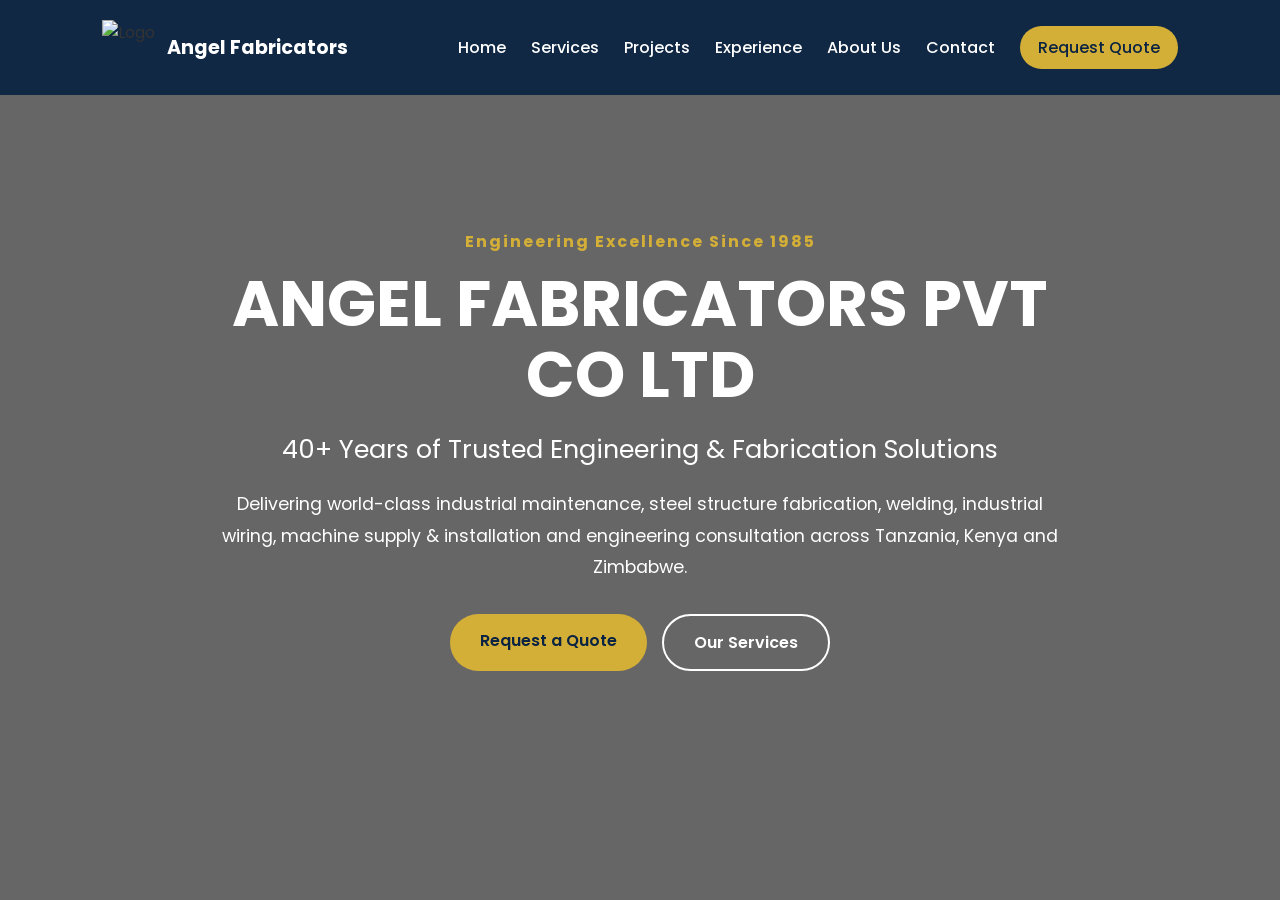
==== index.html @ 2fcebb29 "Rename index to index.html" ====
<!DOCTYPE html>
<html lang="en">
<head>
    <meta charset="UTF-8">
    <meta name="viewport" content="width=device-width, initial-scale=1.0">
    <title>Angel Fabricators Pvt Co Ltd</title>

    <link rel="stylesheet" href="style.css">

    <!-- Google Fonts -->
    <link href="https://fonts.googleapis.com/css2?family=Poppins:wght@300;400;500;600;700;800&display=swap" rel="stylesheet">

    <!-- Font Awesome -->
    <link rel="stylesheet"
    href="https://cdnjs.cloudflare.com/ajax/libs/font-awesome/6.7.2/css/all.min.css">

</head>

<body>

<header>

<nav class="navbar">

<div class="logo">

<img src="images/logo.png" alt="Logo">

<h2>Angel Fabricators</h2>

</div>

<ul>

<li><a href="#home">Home</a></li>

<li><a href="#services">Services</a></li>

<li><a href="#projects">Projects</a></li>

<li><a href="#experience">Experience</a></li>

<li><a href="#about">About Us</a></li>

<li><a href="#contact">Contact</a></li>

<li><a href="#quote" class="quote-btn">Request Quote</a></li>

</ul>

</nav>

<section class="hero" id="home">

<div class="overlay"></div>

<div class="hero-content">

<h4>Engineering Excellence Since 1985</h4>

<h1>ANGEL FABRICATORS PVT CO LTD</h1>

<h2>40+ Years of Trusted Engineering & Fabrication Solutions</h2>

<p>
Delivering world-class industrial maintenance,
steel structure fabrication, welding,
industrial wiring, machine supply &
installation and engineering consultation
across Tanzania, Kenya and Zimbabwe.
</p>

<div class="buttons">

<a href="#quote" class="btn1">
Request a Quote
</a>

<a href="#services" class="btn2">
Our Services
</a>

</div>

</div>

</section>

</header>

</body>
</html>
---- style.css ----
*{
    margin:0;
    padding:0;
    box-sizing:border-box;
    font-family:'Poppins',sans-serif;
}

html{
    scroll-behavior:smooth;
}

body{
    background:#fff;
    color:#333;
}

/* NAVBAR */

.navbar{
    position:fixed;
    top:0;
    left:0;
    width:100%;
    display:flex;
    justify-content:space-between;
    align-items:center;
    padding:20px 8%;
    background:rgba(10,35,66,0.92);
    backdrop-filter:blur(10px);
    z-index:1000;
}

.logo{
    display:flex;
    align-items:center;
    gap:10px;
}

.logo img{
    width:55px;
    height:55px;
    object-fit:contain;
}

.logo h2{
    color:#fff;
    font-size:1.2rem;
}

.navbar ul{
    display:flex;
    list-style:none;
    gap:25px;
}

.navbar ul li a{
    text-decoration:none;
    color:#fff;
    font-weight:500;
    transition:0.3s;
}

.navbar ul li a:hover{
    color:#d4af37;
}

.quote-btn{
    background:#d4af37;
    color:#0A2342 !important;
    padding:10px 18px;
    border-radius:30px;
    font-weight:600;
}

/* HERO SECTION */

.hero{
    height:100vh;
    background:url("images/hero.jpg") center center/cover no-repeat;
    position:relative;
    display:flex;
    justify-content:center;
    align-items:center;
    text-align:center;
}

.overlay{
    position:absolute;
    inset:0;
    background:rgba(0,0,0,0.60);
}

.hero-content{
    position:relative;
    z-index:2;
    max-width:900px;
    padding:20px;
    color:white;
}

.hero-content h4{
    color:#d4af37;
    letter-spacing:2px;
    margin-bottom:15px;
}

.hero-content h1{
    font-size:4rem;
    line-height:1.1;
    margin-bottom:20px;
}

.hero-content h2{
    font-size:1.6rem;
    margin-bottom:20px;
    font-weight:400;
}

.hero-content p{
    font-size:1.1rem;
    line-height:1.8;
    margin-bottom:30px;
}

.buttons{
    display:flex;
    justify-content:center;
    gap:15px;
    flex-wrap:wrap;
}

.btn1,
.btn2{
    text-decoration:none;
    padding:14px 30px;
    border-radius:40px;
    font-weight:600;
    transition:0.3s;
}

.btn1{
    background:#d4af37;
    color:#0A2342;
}

.btn2{
    border:2px solid white;
    color:white;
}

.btn1:hover{
    transform:translateY(-3px);
}

.btn2:hover{
    background:white;
    color:#0A2342;
}

/* MOBILE */

@media(max-width:768px){

.hero-content h1{
    font-size:2.4rem;
}

.hero-content h2{
    font-size:1.1rem;
}

.hero-content p{
    font-size:0.95rem;
}

.navbar{
    padding:15px 5%;
}

.navbar ul{
    display:none;
}

  }
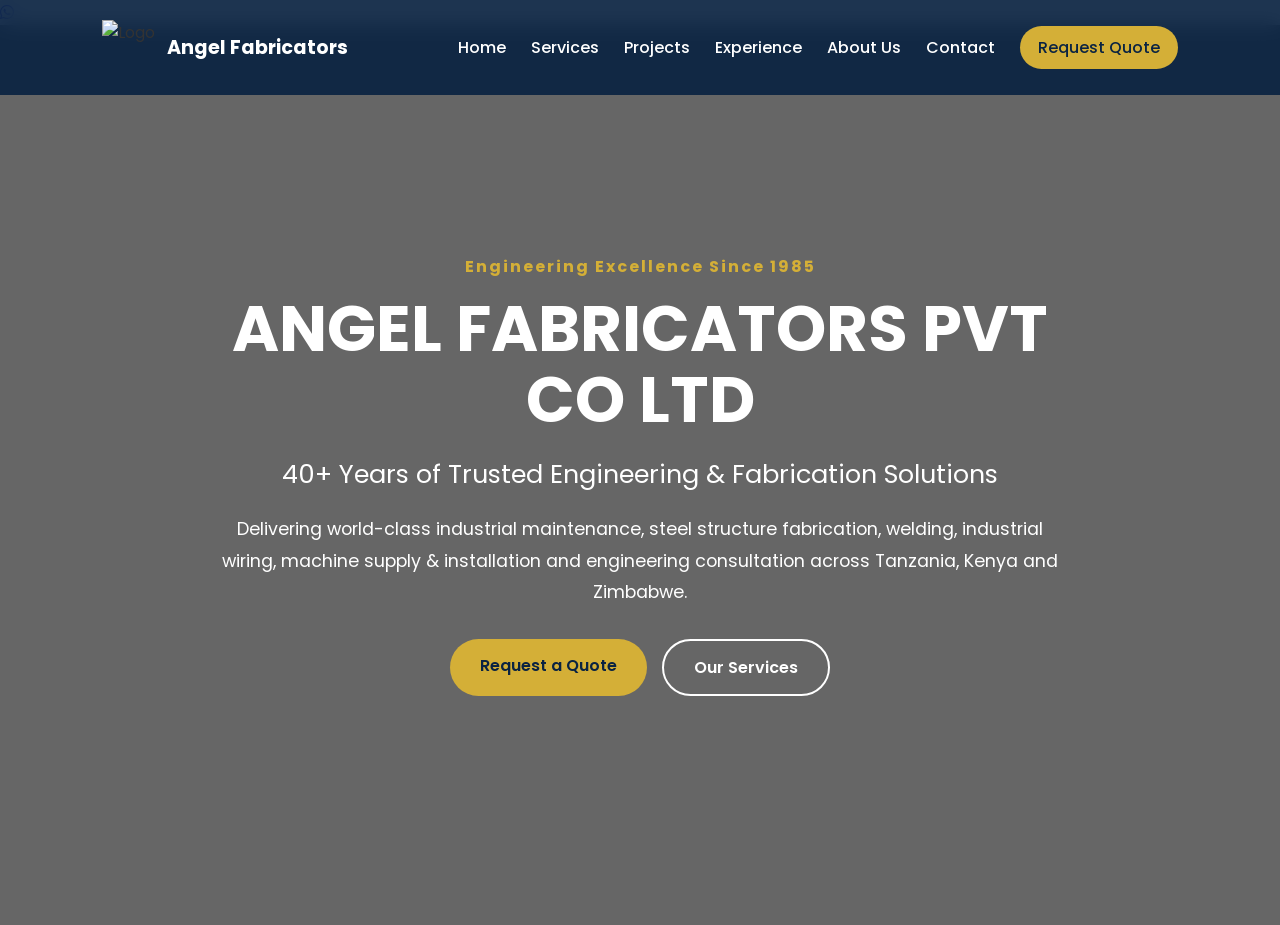
==== commit 755fdd14: "Add WhatsApp floating button to index.html Added a WhatsApp floating button for quotations." ====
--- a/index.html
+++ b/index.html
@@ -15,7 +15,14 @@
     href="https://cdnjs.cloudflare.com/ajax/libs/font-awesome/6.7.2/css/all.min.css">
 
 </head>
+<!-- WhatsApp Floating Button -->
+<a href="https://wa.me/254780485555?text=Hello%20Angel%20Fabricators,%20I%20would%20like%20to%20request%20a%20quotation."
+   class="whatsapp-float"
+   target="_blank">
 
+    <i class="fab fa-whatsapp"></i>
+
+</a>
 <body>
 
 <header>
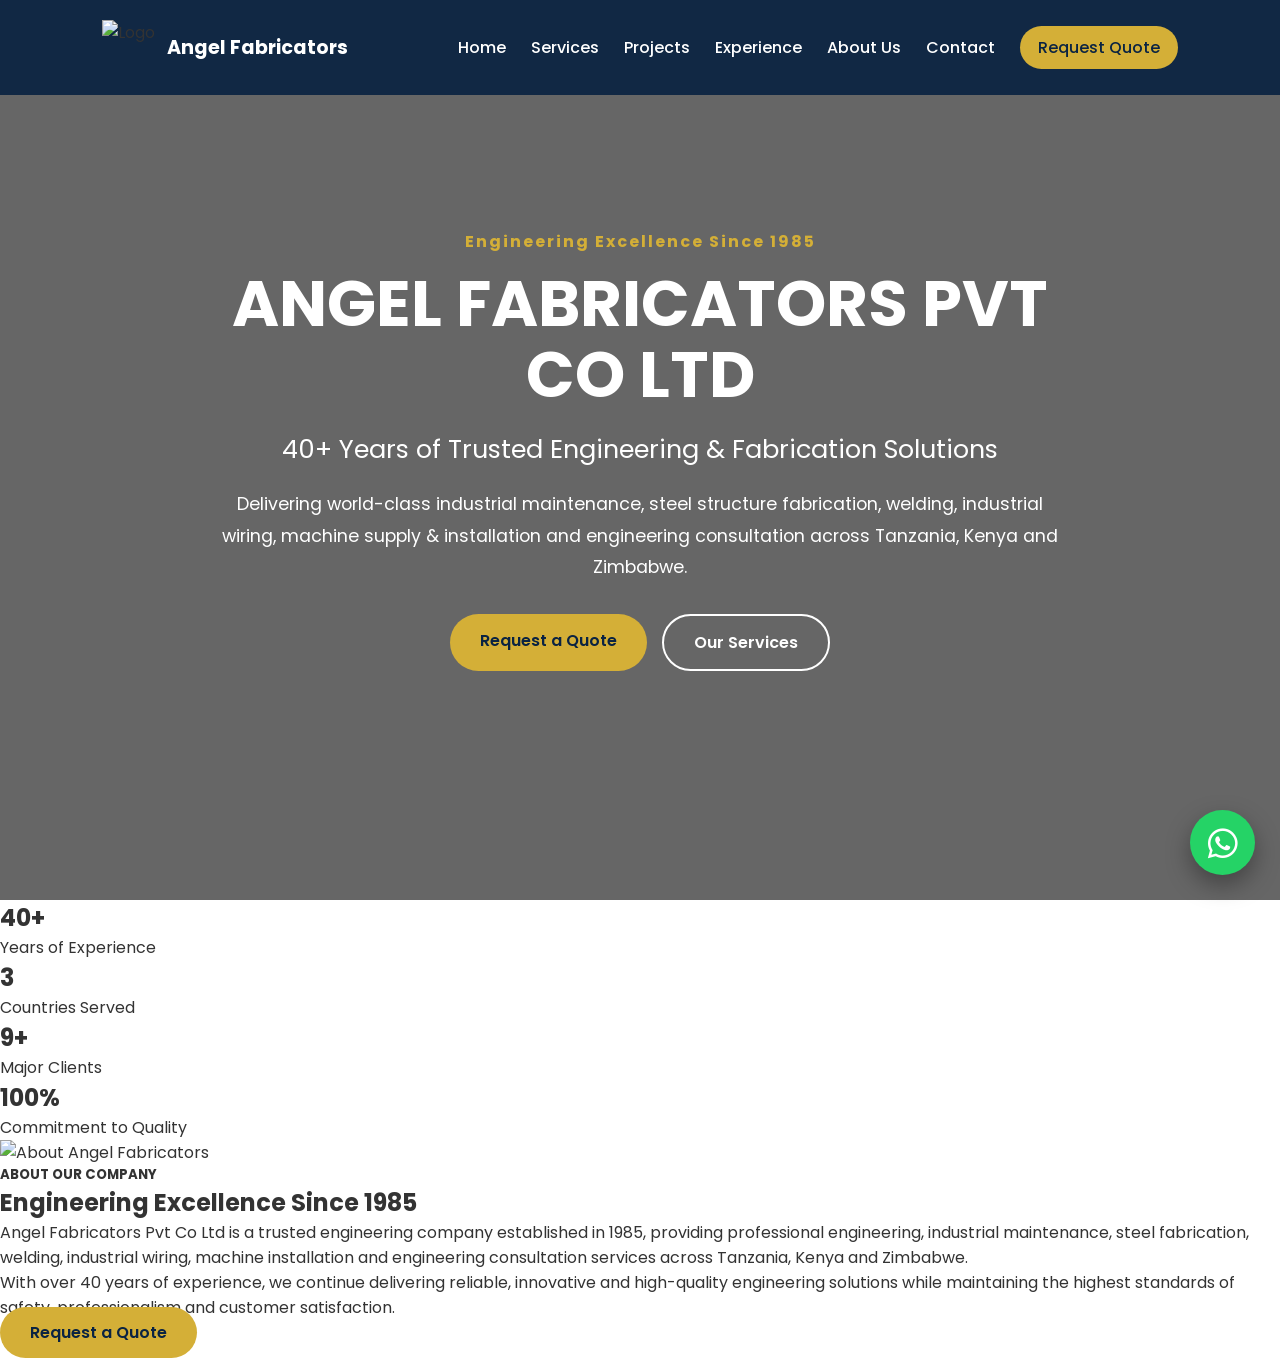
==== commit d7c13b06: "Add statistics and about sections to index.html Added statistics and about sections with relevant co" ====
--- a/index.html
+++ b/index.html
@@ -92,7 +92,65 @@
 </div>
 
 </section>
+<!-- Statistics Section -->
+<section class="stats">
 
+    <div class="stat-box">
+        <h2>40+</h2>
+        <p>Years of Experience</p>
+    </div>
+
+    <div class="stat-box">
+        <h2>3</h2>
+        <p>Countries Served</p>
+    </div>
+
+    <div class="stat-box">
+        <h2>9+</h2>
+        <p>Major Clients</p>
+    </div>
+
+    <div class="stat-box">
+        <h2>100%</h2>
+        <p>Commitment to Quality</p>
+    </div>
+
+</section>
+
+<!-- About Section -->
+
+<section id="about" class="about">
+
+    <div class="about-image">
+        <img src="images/about.jpg" alt="About Angel Fabricators">
+    </div>
+
+    <div class="about-text">
+
+        <h5>ABOUT OUR COMPANY</h5>
+
+        <h2>Engineering Excellence Since 1985</h2>
+
+        <p>
+            Angel Fabricators Pvt Co Ltd is a trusted engineering company
+            established in 1985, providing professional engineering,
+            industrial maintenance, steel fabrication, welding,
+            industrial wiring, machine installation and engineering
+            consultation services across Tanzania, Kenya and Zimbabwe.
+        </p>
+
+        <p>
+            With over 40 years of experience, we continue delivering
+            reliable, innovative and high-quality engineering solutions
+            while maintaining the highest standards of safety,
+            professionalism and customer satisfaction.
+        </p>
+
+        <a href="#quote" class="btn1">Request a Quote</a>
+
+    </div>
+
+</section>
 </header>
 
 </body>
--- a/style.css
+++ b/style.css
@@ -182,3 +182,49 @@
 }
 
   }
+/* ===========================
+   WHATSAPP FLOATING BUTTON
+=========================== */
+
+.whatsapp-float{
+    position:fixed;
+    bottom:25px;
+    right:25px;
+
+    width:65px;
+    height:65px;
+
+    background:#25D366;
+
+    color:#fff;
+
+    border-radius:50%;
+
+    display:flex;
+    justify-content:center;
+    align-items:center;
+
+    font-size:34px;
+
+    text-decoration:none;
+
+    box-shadow:0 10px 25px rgba(0,0,0,.35);
+
+    z-index:9999;
+
+    transition:.3s;
+}
+
+.whatsapp-float:hover{
+
+    transform:scale(1.12);
+
+    background:#1ebe5d;
+
+}
+
+.whatsapp-float i{
+
+    color:white;
+
+}
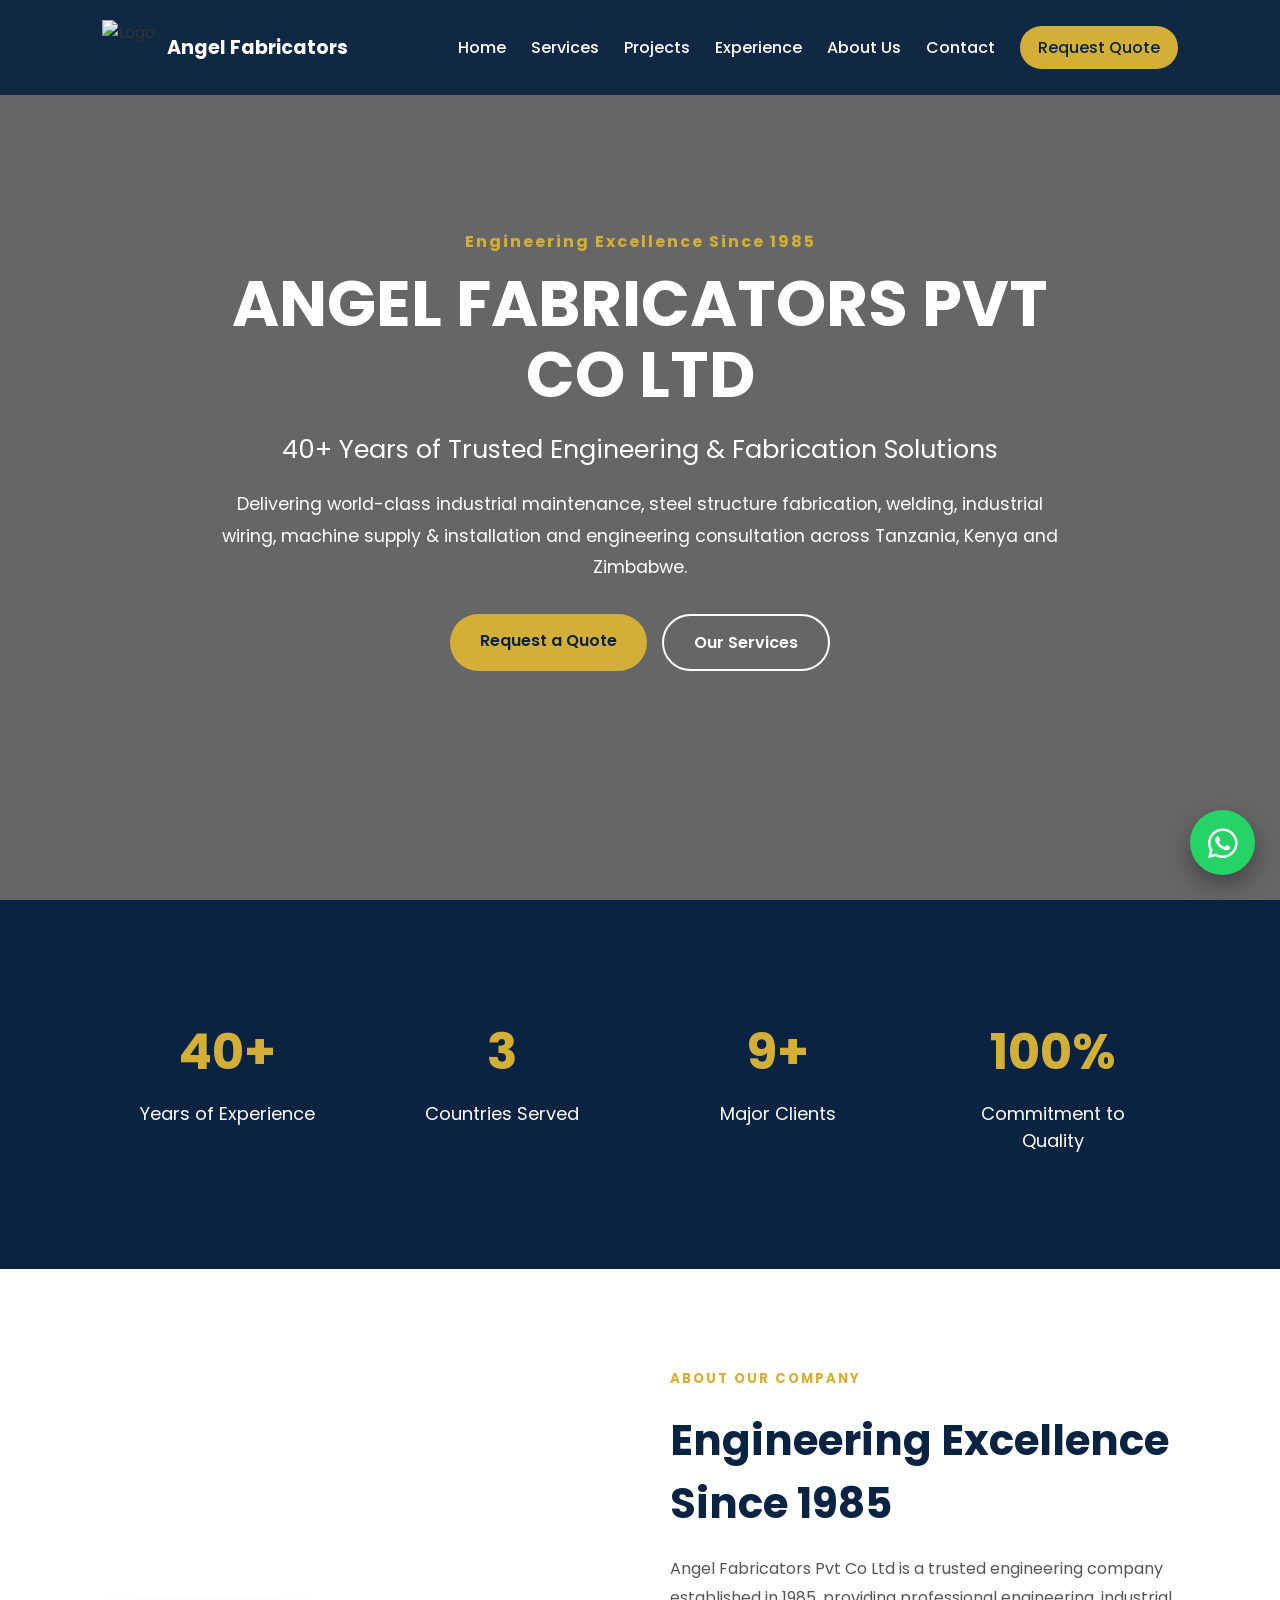
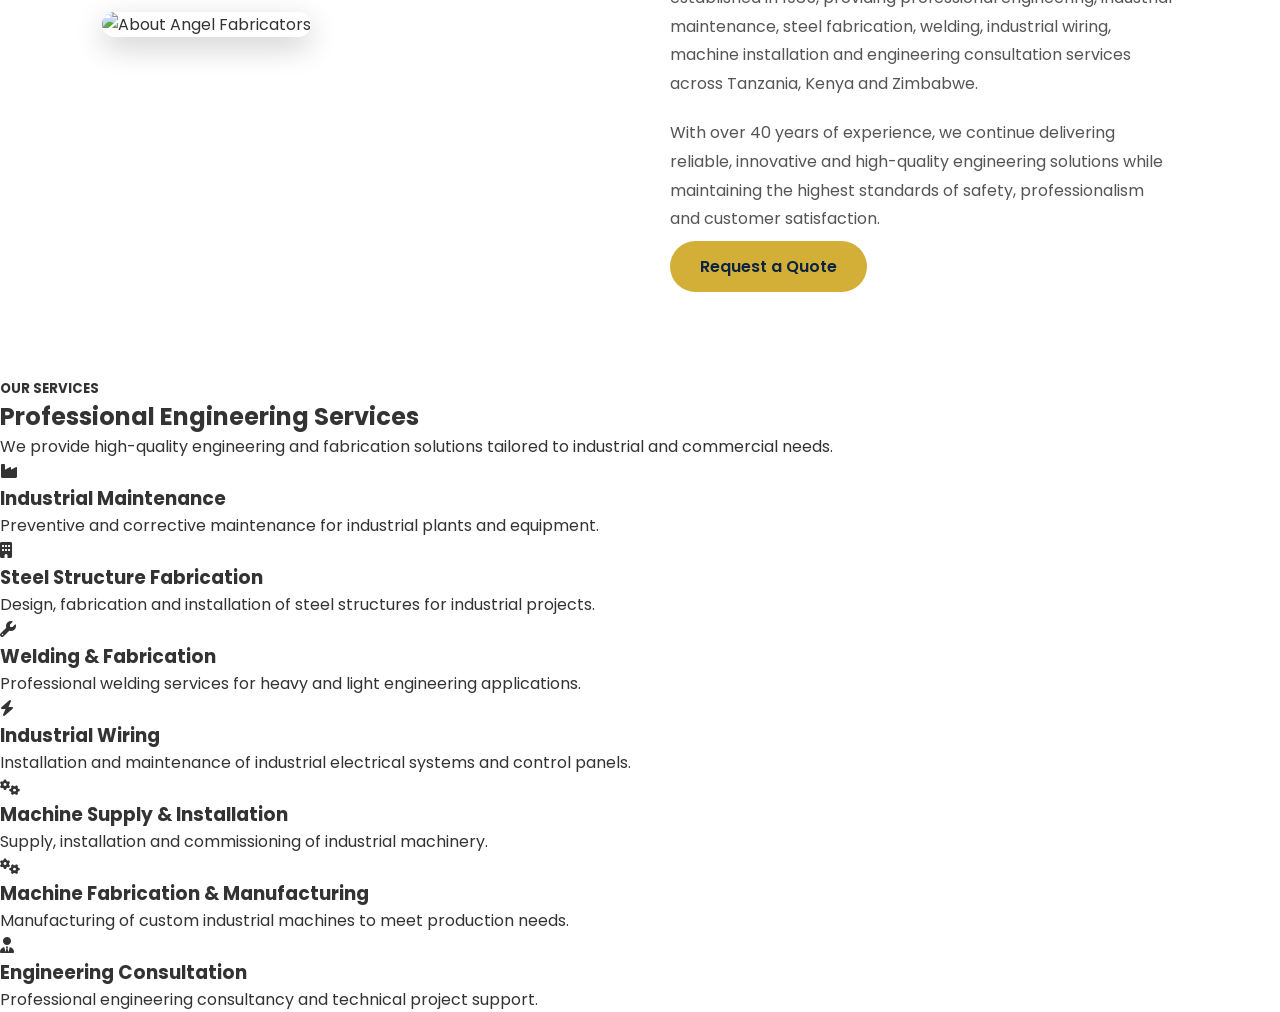
==== commit 2f8127be: "Add services section with service cards Added a new services section with multiple service cards det" ====
--- a/index.html
+++ b/index.html
@@ -155,3 +155,63 @@
 
 </body>
 </html>
+<!-- ================= SERVICES ================= -->
+
+<section class="services" id="services">
+
+    <div class="section-title">
+        <h5>OUR SERVICES</h5>
+        <h2>Professional Engineering Services</h2>
+        <p>
+            We provide high-quality engineering and fabrication solutions
+            tailored to industrial and commercial needs.
+        </p>
+    </div>
+
+    <div class="services-grid">
+
+        <div class="service-card">
+            <i class="fas fa-industry"></i>
+            <h3>Industrial Maintenance</h3>
+            <p>Preventive and corrective maintenance for industrial plants and equipment.</p>
+        </div>
+
+        <div class="service-card">
+            <i class="fas fa-building"></i>
+            <h3>Steel Structure Fabrication</h3>
+            <p>Design, fabrication and installation of steel structures for industrial projects.</p>
+        </div>
+
+        <div class="service-card">
+            <i class="fas fa-wrench"></i>
+            <h3>Welding & Fabrication</h3>
+            <p>Professional welding services for heavy and light engineering applications.</p>
+        </div>
+
+        <div class="service-card">
+            <i class="fas fa-bolt"></i>
+            <h3>Industrial Wiring</h3>
+            <p>Installation and maintenance of industrial electrical systems and control panels.</p>
+        </div>
+
+        <div class="service-card">
+            <i class="fas fa-cogs"></i>
+            <h3>Machine Supply & Installation</h3>
+            <p>Supply, installation and commissioning of industrial machinery.</p>
+        </div>
+
+        <div class="service-card">
+            <i class="fas fa-gears"></i>
+            <h3>Machine Fabrication & Manufacturing</h3>
+            <p>Manufacturing of custom industrial machines to meet production needs.</p>
+        </div>
+
+        <div class="service-card">
+            <i class="fas fa-user-tie"></i>
+            <h3>Engineering Consultation</h3>
+            <p>Professional engineering consultancy and technical project support.</p>
+        </div>
+
+    </div>
+
+</section>
--- a/style.css
+++ b/style.css
@@ -228,3 +228,112 @@
     color:white;
 
 }
+/* ==========================
+   Statistics
+========================== */
+
+.stats{
+
+    padding:80px 8%;
+
+    display:grid;
+
+    grid-template-columns:repeat(auto-fit,minmax(220px,1fr));
+
+    gap:25px;
+
+    background:#0A2342;
+
+}
+
+.stat-box{
+
+    text-align:center;
+
+    color:white;
+
+    padding:35px;
+
+}
+
+.stat-box h2{
+
+    font-size:50px;
+
+    color:#d4af37;
+
+}
+
+.stat-box p{
+
+    margin-top:10px;
+
+    font-size:18px;
+
+}
+
+/* ==========================
+   ABOUT SECTION
+========================== */
+
+.about{
+
+    display:grid;
+
+    grid-template-columns:1fr 1fr;
+
+    gap:60px;
+
+    align-items:center;
+
+    padding:100px 8%;
+
+}
+
+.about-image img{
+
+    width:100%;
+
+    border-radius:15px;
+
+    box-shadow:0 10px 30px rgba(0,0,0,.2);
+
+}
+
+.about-text h5{
+
+    color:#d4af37;
+
+    letter-spacing:2px;
+
+}
+
+.about-text h2{
+
+    font-size:42px;
+
+    margin:20px 0;
+
+    color:#0A2342;
+
+}
+
+.about-text p{
+
+    line-height:1.8;
+
+    margin-bottom:20px;
+
+    color:#555;
+
+}
+
+@media(max-width:900px){
+
+.about{
+
+grid-template-columns:1fr;
+
+}
+
+    }
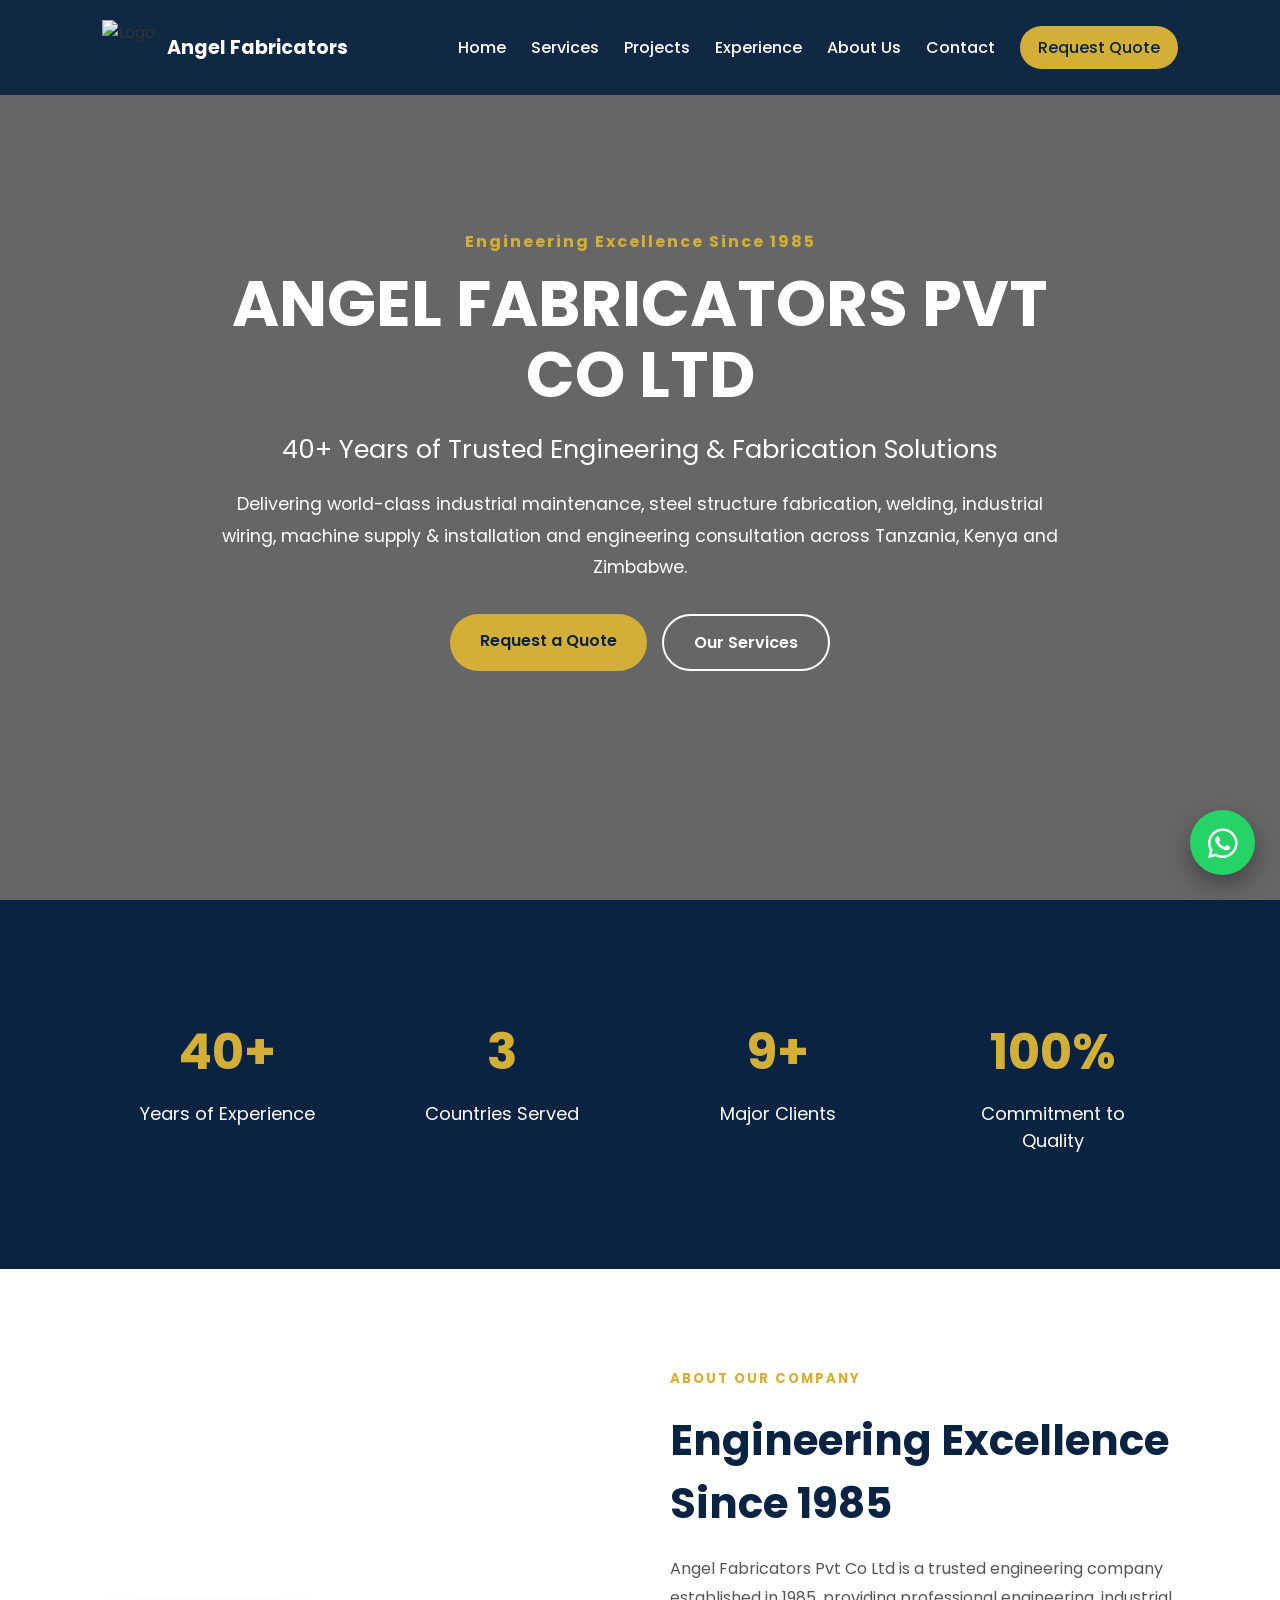
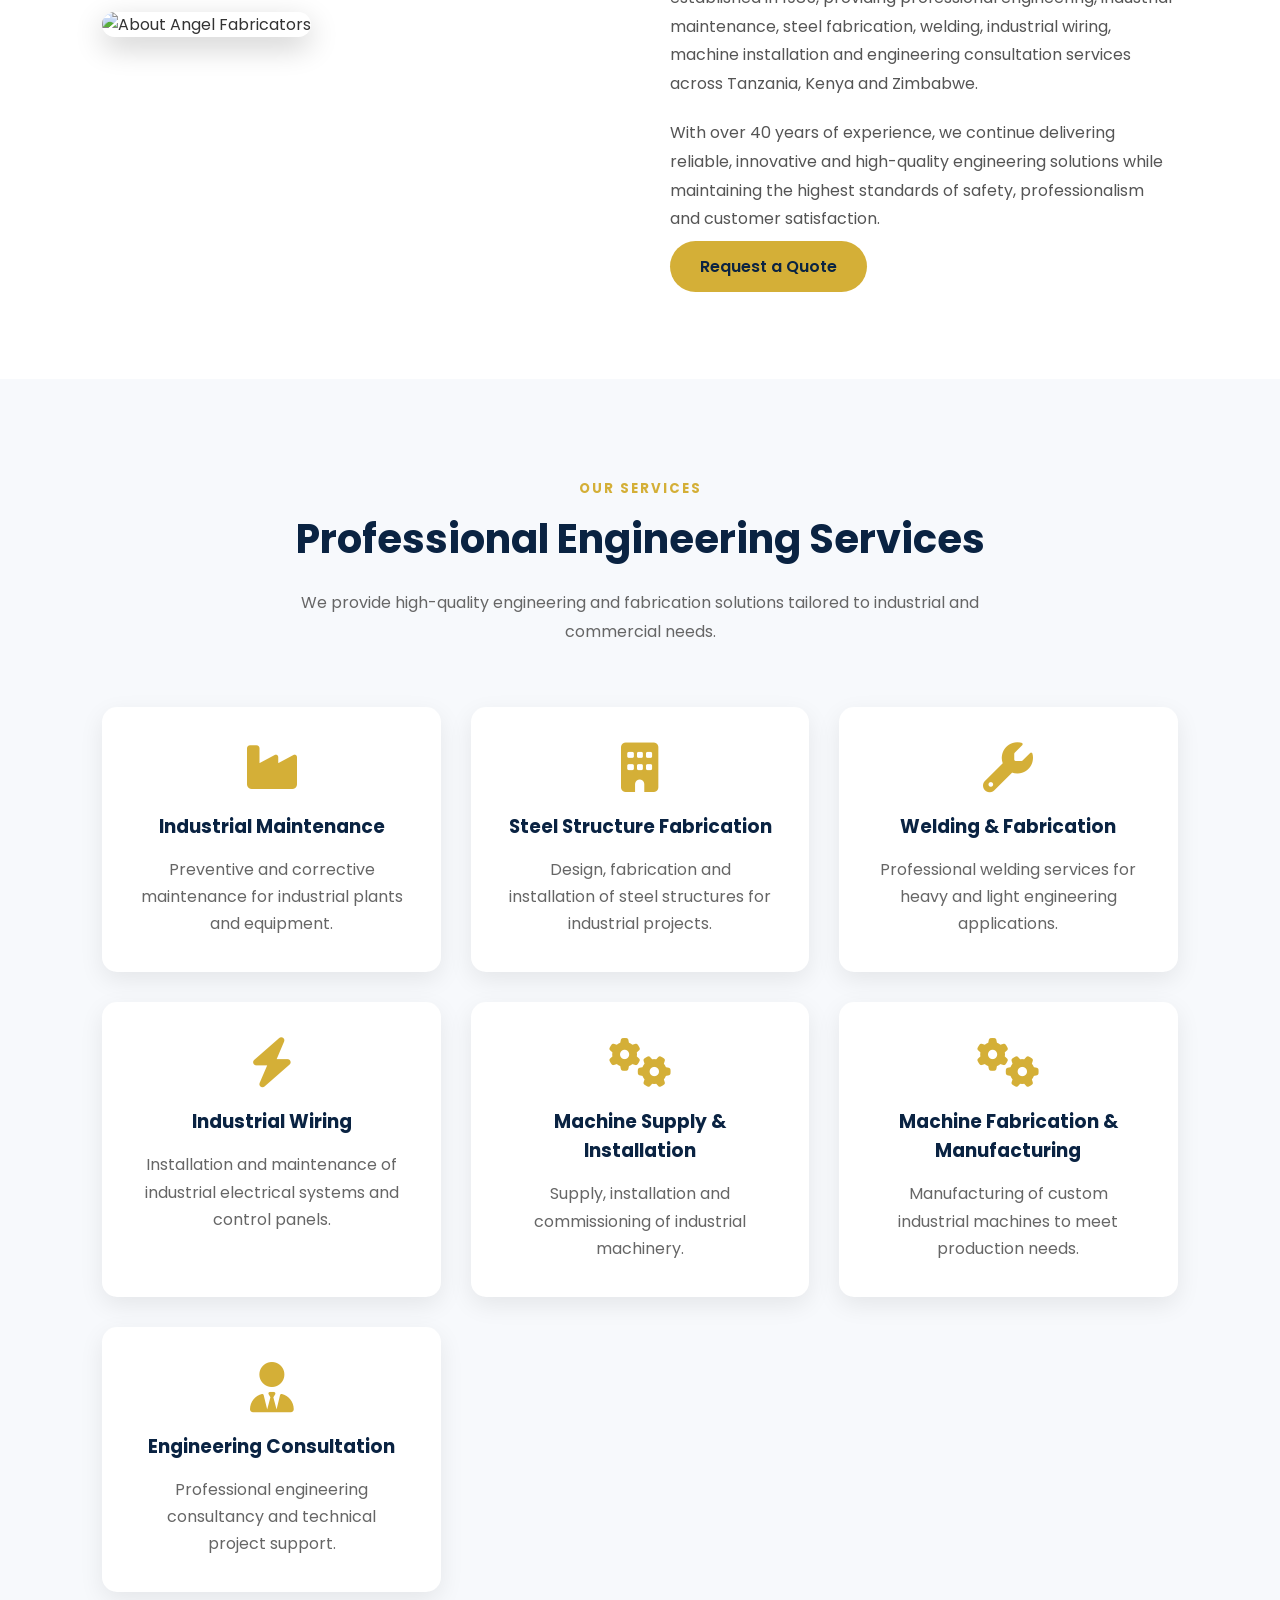
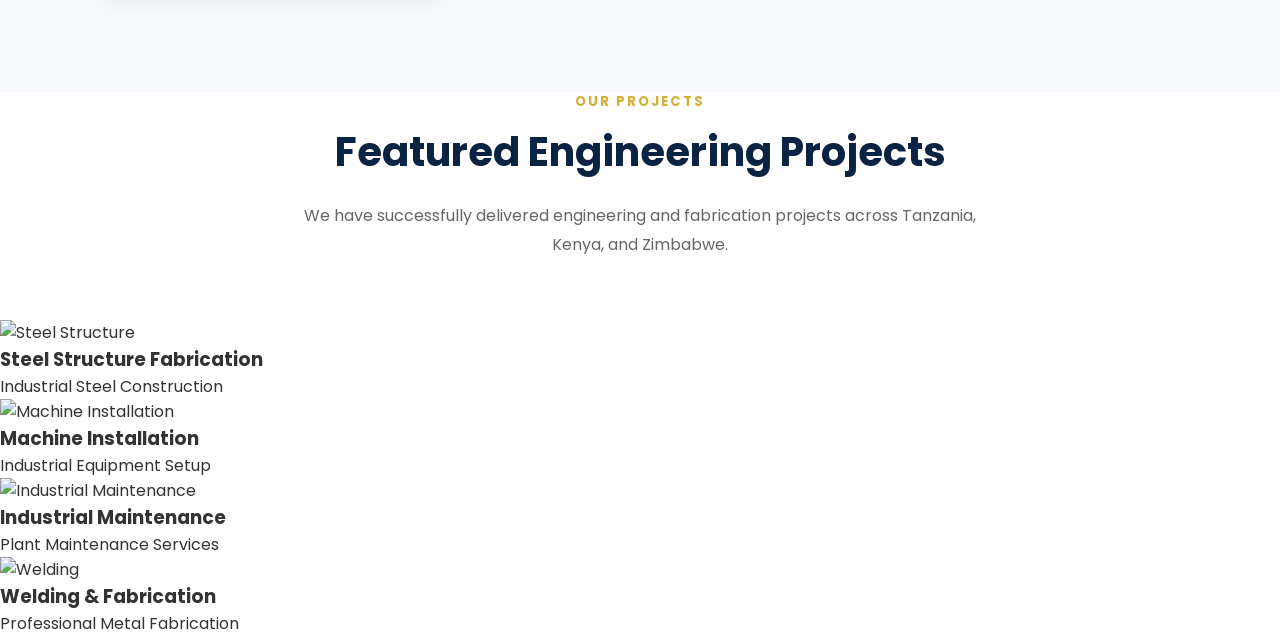
==== commit e2d1d420: "Add projects section to index.html Added a projects section with featured engineering projects and d" ====
--- a/index.html
+++ b/index.html
@@ -215,3 +215,55 @@
     </div>
 
 </section>
+<!-- =========================
+     PROJECTS SECTION
+========================= -->
+
+<section class="projects" id="projects">
+
+    <div class="section-title">
+        <h5>OUR PROJECTS</h5>
+        <h2>Featured Engineering Projects</h2>
+        <p>
+            We have successfully delivered engineering and fabrication
+            projects across Tanzania, Kenya, and Zimbabwe.
+        </p>
+    </div>
+
+    <div class="project-grid">
+
+        <div class="project-card">
+            <img src="images/project1.jpg" alt="Steel Structure">
+            <div class="project-info">
+                <h3>Steel Structure Fabrication</h3>
+                <p>Industrial Steel Construction</p>
+            </div>
+        </div>
+
+        <div class="project-card">
+            <img src="images/project2.jpg" alt="Machine Installation">
+            <div class="project-info">
+                <h3>Machine Installation</h3>
+                <p>Industrial Equipment Setup</p>
+            </div>
+        </div>
+
+        <div class="project-card">
+            <img src="images/project3.jpg" alt="Industrial Maintenance">
+            <div class="project-info">
+                <h3>Industrial Maintenance</h3>
+                <p>Plant Maintenance Services</p>
+            </div>
+        </div>
+
+        <div class="project-card">
+            <img src="images/project4.jpg" alt="Welding">
+            <div class="project-info">
+                <h3>Welding & Fabrication</h3>
+                <p>Professional Metal Fabrication</p>
+            </div>
+        </div>
+
+    </div>
+
+</section>
--- a/style.css
+++ b/style.css
@@ -337,3 +337,70 @@
 }
 
     }
+/* ==========================
+   SERVICES
+========================== */
+
+.services{
+    padding:100px 8%;
+    background:#f7f9fc;
+}
+
+.section-title{
+    text-align:center;
+    max-width:700px;
+    margin:auto;
+    margin-bottom:60px;
+}
+
+.section-title h5{
+    color:#d4af37;
+    letter-spacing:2px;
+    margin-bottom:10px;
+}
+
+.section-title h2{
+    color:#0A2342;
+    font-size:40px;
+    margin-bottom:20px;
+}
+
+.section-title p{
+    color:#666;
+    line-height:1.8;
+}
+
+.services-grid{
+    display:grid;
+    grid-template-columns:repeat(auto-fit,minmax(280px,1fr));
+    gap:30px;
+}
+
+.service-card{
+    background:white;
+    padding:35px;
+    border-radius:15px;
+    text-align:center;
+    transition:.4s;
+    box-shadow:0 8px 25px rgba(0,0,0,.08);
+}
+
+.service-card:hover{
+    transform:translateY(-10px);
+}
+
+.service-card i{
+    font-size:50px;
+    color:#d4af37;
+    margin-bottom:20px;
+}
+
+.service-card h3{
+    color:#0A2342;
+    margin-bottom:15px;
+}
+
+.service-card p{
+    color:#666;
+    line-height:1.7;
+    }
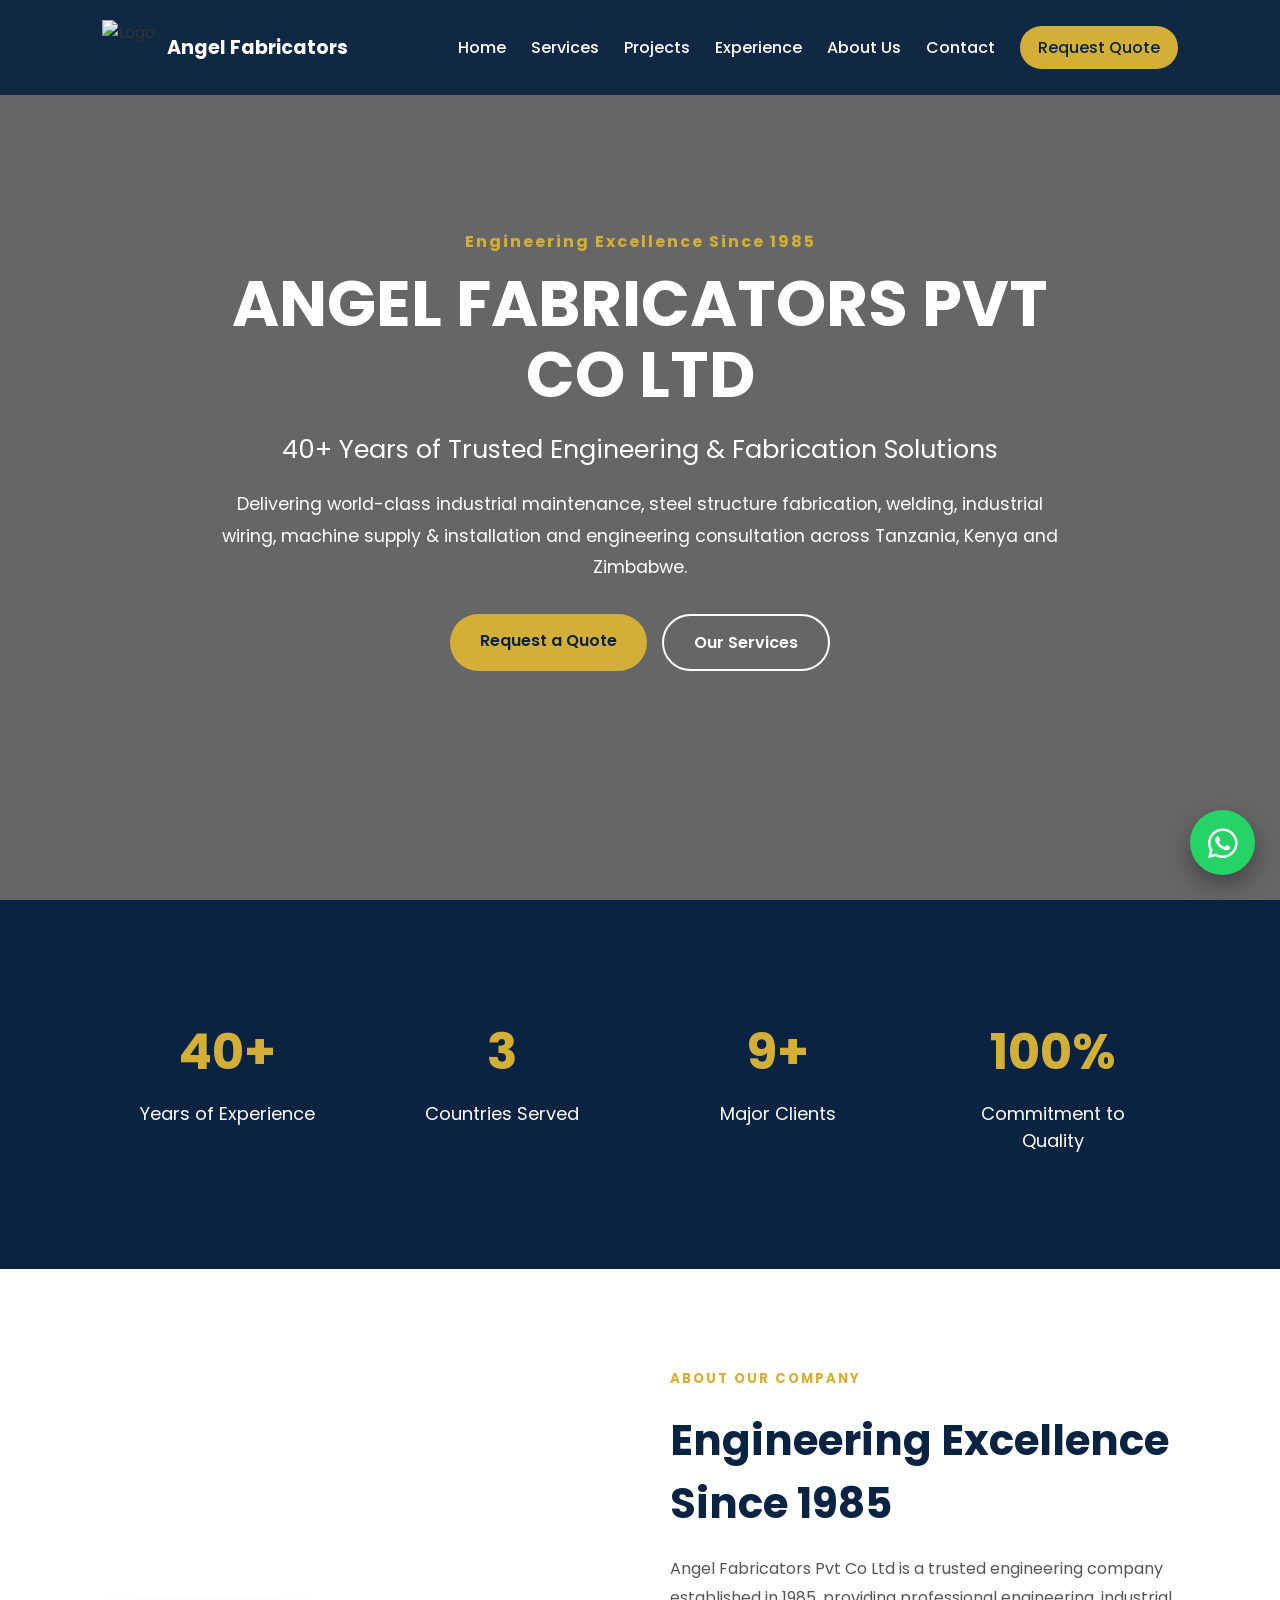
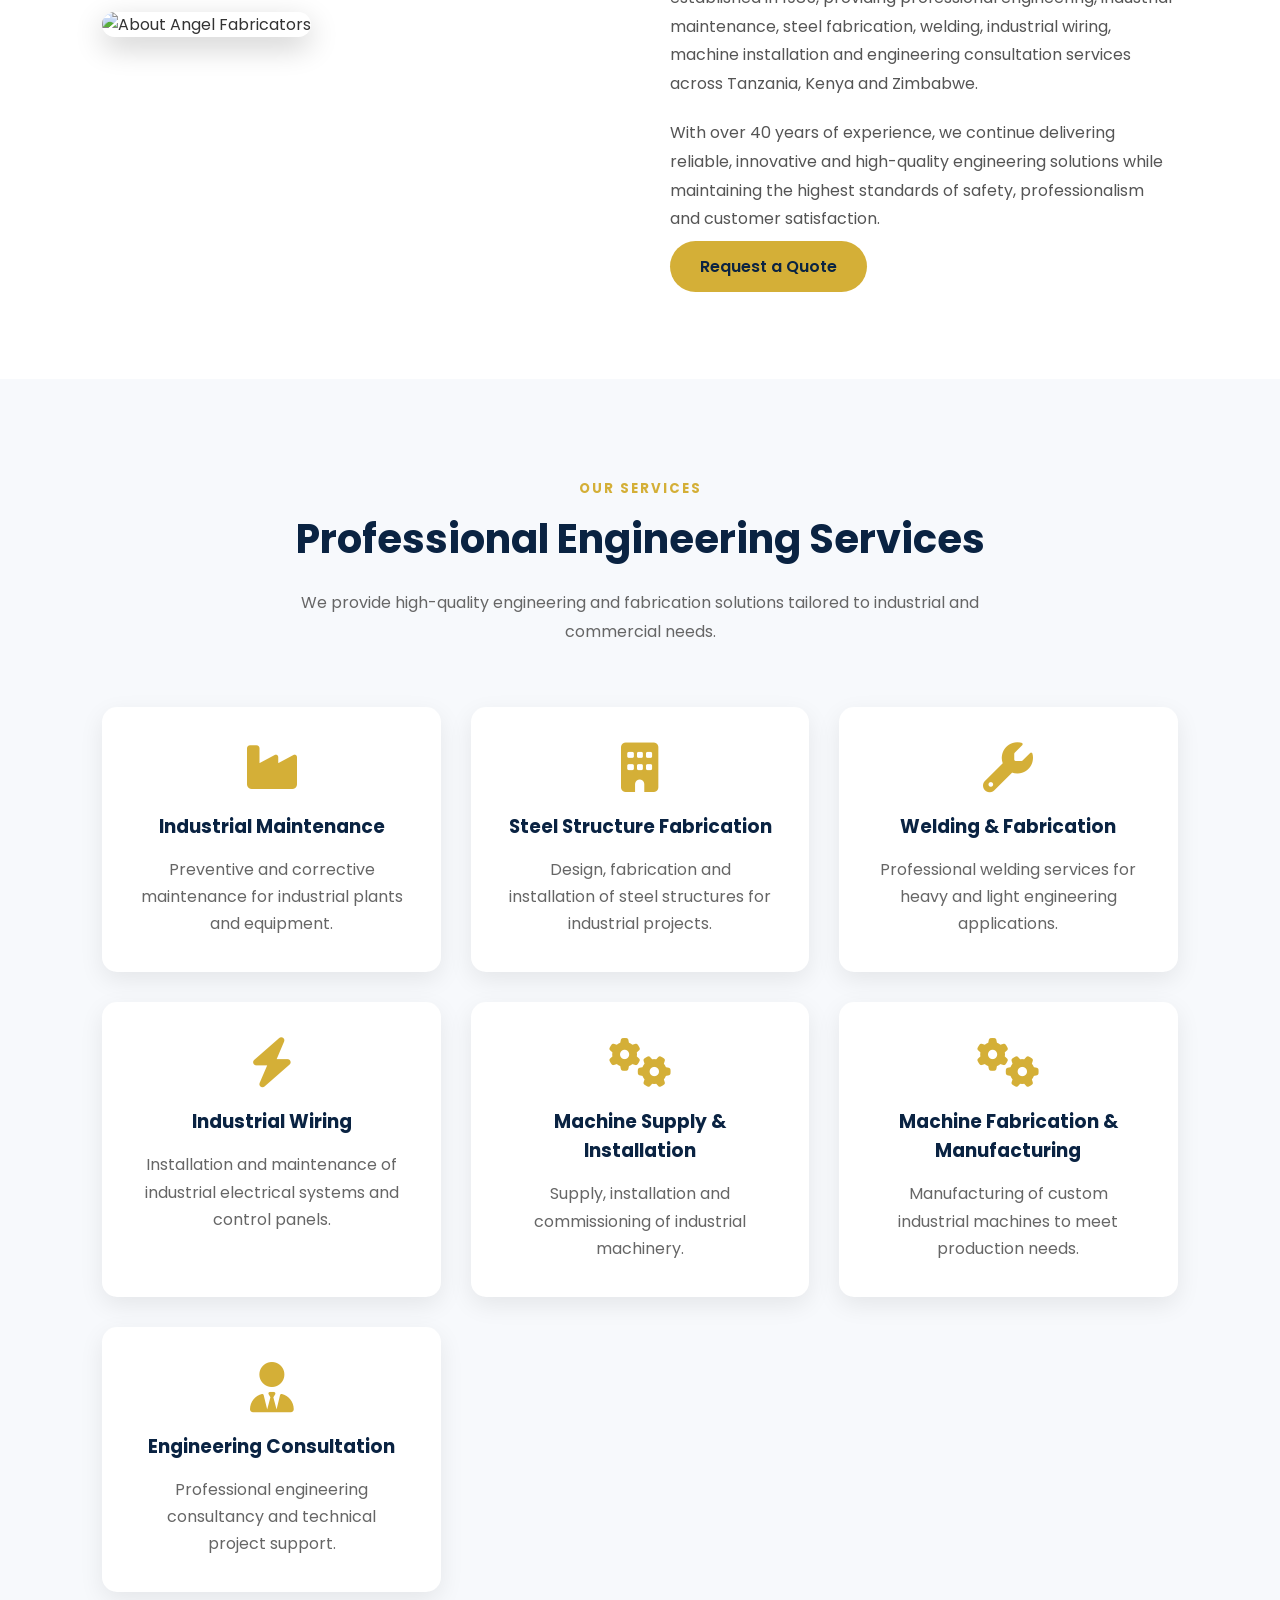
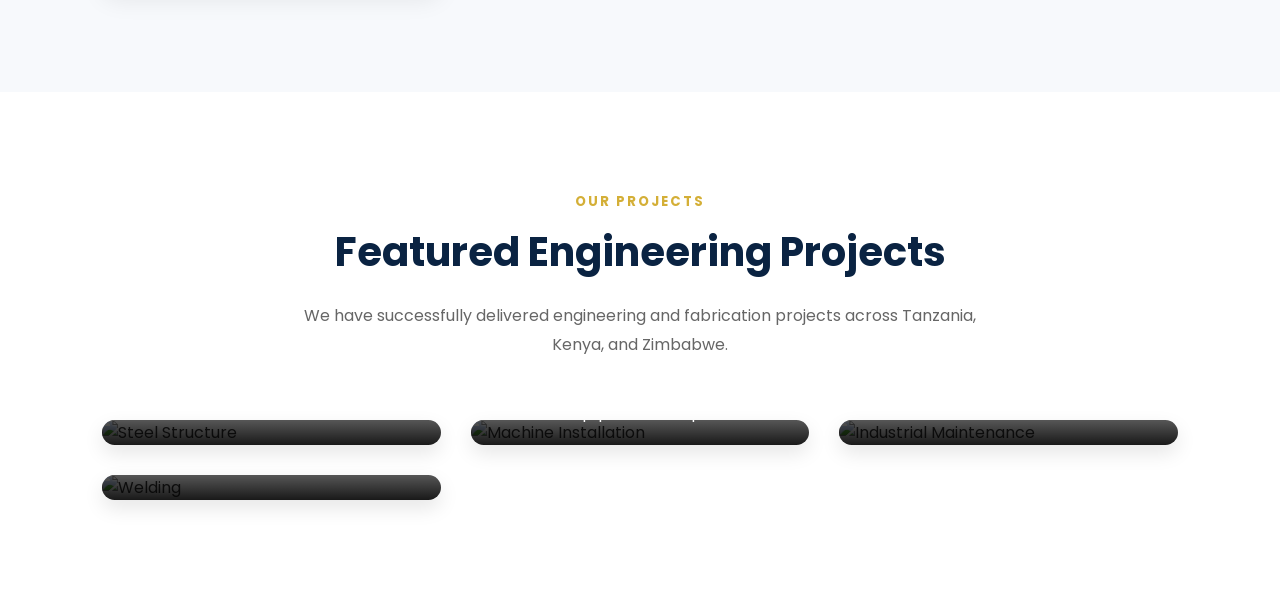
==== commit 18502fd6: "Update project images to new formats" ====
--- a/index.html
+++ b/index.html
@@ -233,7 +233,7 @@
     <div class="project-grid">
 
         <div class="project-card">
-            <img src="images/project1.jpg" alt="Steel Structure">
+            <img src="images/project1.jpeg" alt="Steel Structure">
             <div class="project-info">
                 <h3>Steel Structure Fabrication</h3>
                 <p>Industrial Steel Construction</p>
@@ -241,7 +241,7 @@
         </div>
 
         <div class="project-card">
-            <img src="images/project2.jpg" alt="Machine Installation">
+            <img src="images/project2.heif" alt="Machine Installation">
             <div class="project-info">
                 <h3>Machine Installation</h3>
                 <p>Industrial Equipment Setup</p>
--- a/style.css
+++ b/style.css
@@ -404,3 +404,46 @@
     color:#666;
     line-height:1.7;
     }
+/* ===========================
+   PROJECTS
+=========================== */
+
+.projects{
+    padding:100px 8%;
+    background:#fff;
+}
+
+.project-grid{
+    display:grid;
+    grid-template-columns:repeat(auto-fit,minmax(300px,1fr));
+    gap:30px;
+}
+
+.project-card{
+    overflow:hidden;
+    border-radius:15px;
+    position:relative;
+    cursor:pointer;
+    box-shadow:0 8px 20px rgba(0,0,0,.1);
+}
+
+.project-card img{
+    width:100%;
+    height:280px;
+    object-fit:cover;
+    transition:.5s;
+}
+
+.project-info{
+    position:absolute;
+    left:0;
+    bottom:0;
+    width:100%;
+    padding:20px;
+    background:linear-gradient(transparent, rgba(0,0,0,.9));
+    color:white;
+}
+
+.project-card:hover img{
+    transform:scale(1.1);
+    }
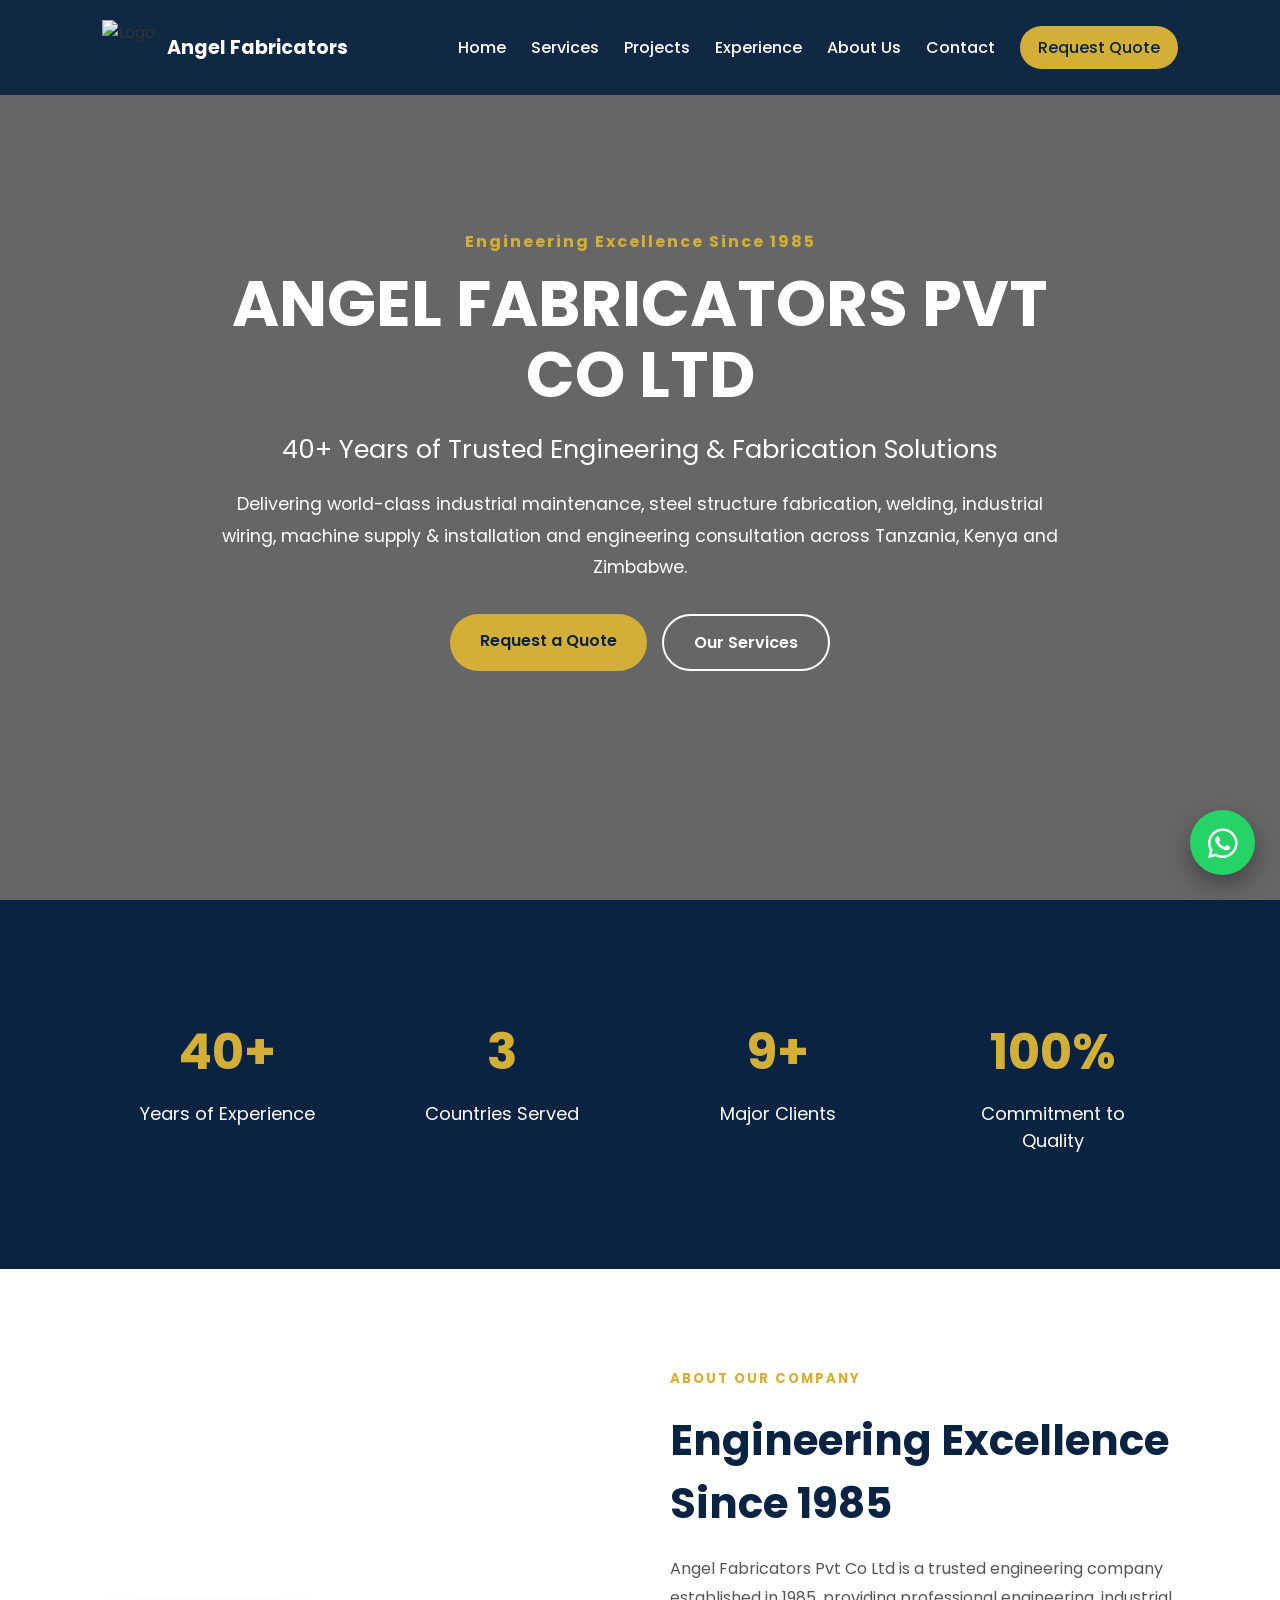
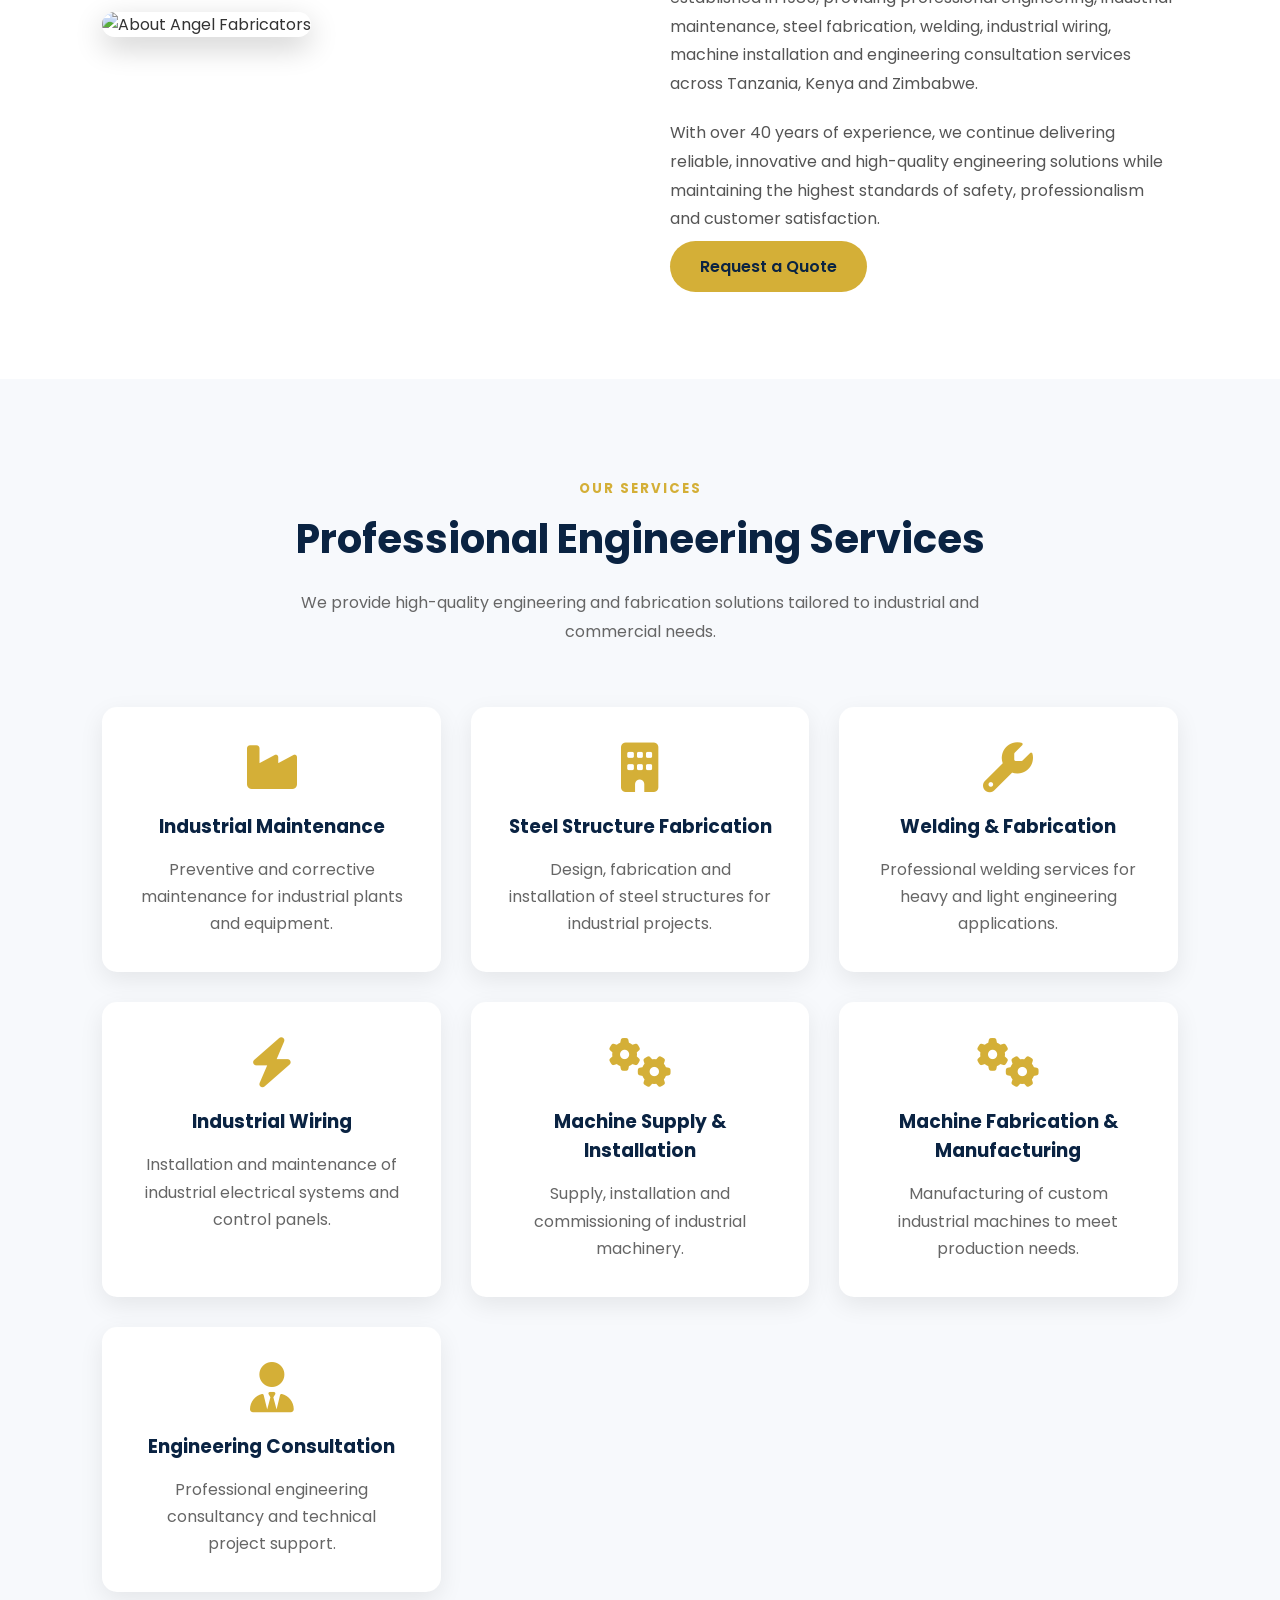
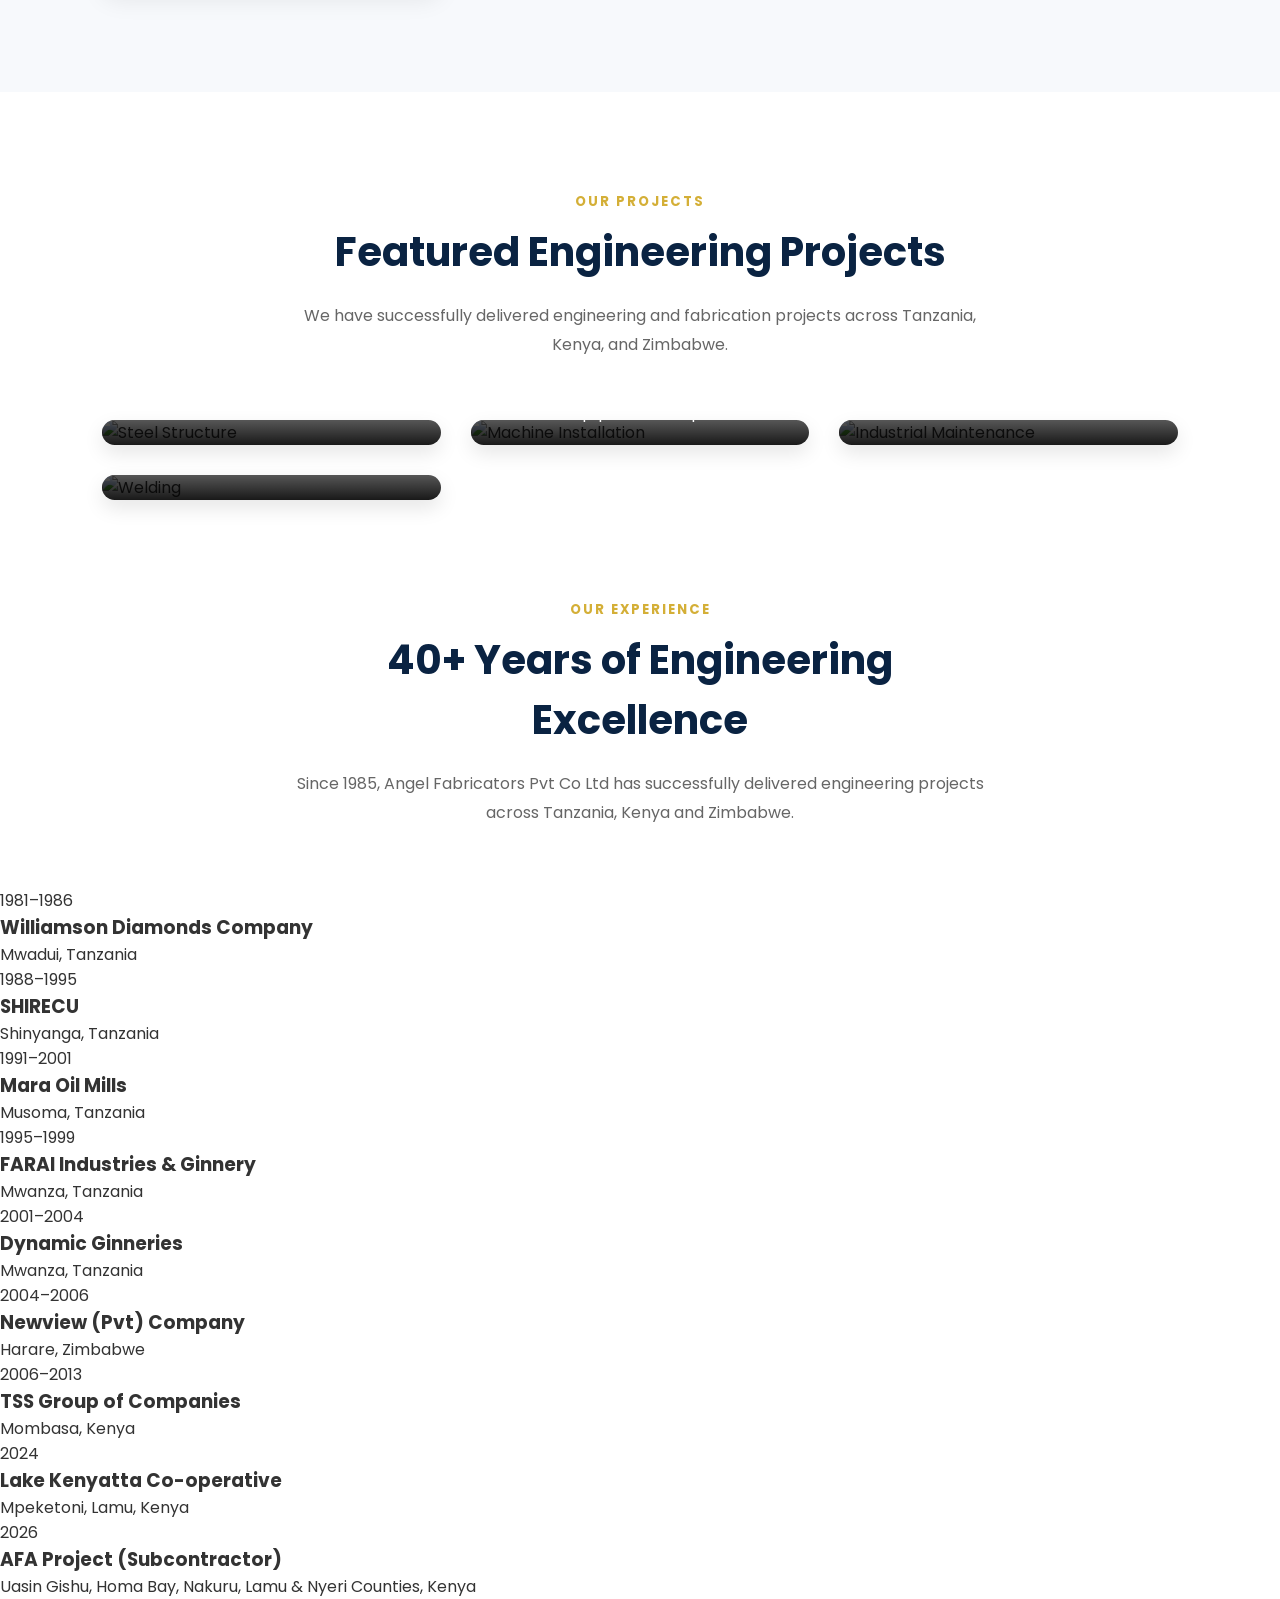
==== commit 40889f06: "Add experience section with project timeline Added an experience section with a timeline of projects" ====
--- a/index.html
+++ b/index.html
@@ -267,3 +267,76 @@
     </div>
 
 </section>
+<!-- =========================
+     EXPERIENCE SECTION
+========================= -->
+
+<section class="experience" id="experience">
+
+    <div class="section-title">
+        <h5>OUR EXPERIENCE</h5>
+        <h2>40+ Years of Engineering Excellence</h2>
+        <p>
+            Since 1985, Angel Fabricators Pvt Co Ltd has successfully delivered engineering projects across Tanzania, Kenya and Zimbabwe.
+        </p>
+    </div>
+
+    <div class="timeline">
+
+        <div class="timeline-item">
+            <span>1981–1986</span>
+            <h3>Williamson Diamonds Company</h3>
+            <p>Mwadui, Tanzania</p>
+        </div>
+
+        <div class="timeline-item">
+            <span>1988–1995</span>
+            <h3>SHIRECU</h3>
+            <p>Shinyanga, Tanzania</p>
+        </div>
+
+        <div class="timeline-item">
+            <span>1991–2001</span>
+            <h3>Mara Oil Mills</h3>
+            <p>Musoma, Tanzania</p>
+        </div>
+
+        <div class="timeline-item">
+            <span>1995–1999</span>
+            <h3>FARAI Industries & Ginnery</h3>
+            <p>Mwanza, Tanzania</p>
+        </div>
+
+        <div class="timeline-item">
+            <span>2001–2004</span>
+            <h3>Dynamic Ginneries</h3>
+            <p>Mwanza, Tanzania</p>
+        </div>
+
+        <div class="timeline-item">
+            <span>2004–2006</span>
+            <h3>Newview (Pvt) Company</h3>
+            <p>Harare, Zimbabwe</p>
+        </div>
+
+        <div class="timeline-item">
+            <span>2006–2013</span>
+            <h3>TSS Group of Companies</h3>
+            <p>Mombasa, Kenya</p>
+        </div>
+
+        <div class="timeline-item">
+            <span>2024</span>
+            <h3>Lake Kenyatta Co-operative</h3>
+            <p>Mpeketoni, Lamu, Kenya</p>
+        </div>
+
+        <div class="timeline-item">
+            <span>2026</span>
+            <h3>AFA Project (Subcontractor)</h3>
+            <p>Uasin Gishu, Homa Bay, Nakuru, Lamu & Nyeri Counties, Kenya</p>
+        </div>
+
+    </div>
+
+</section>
